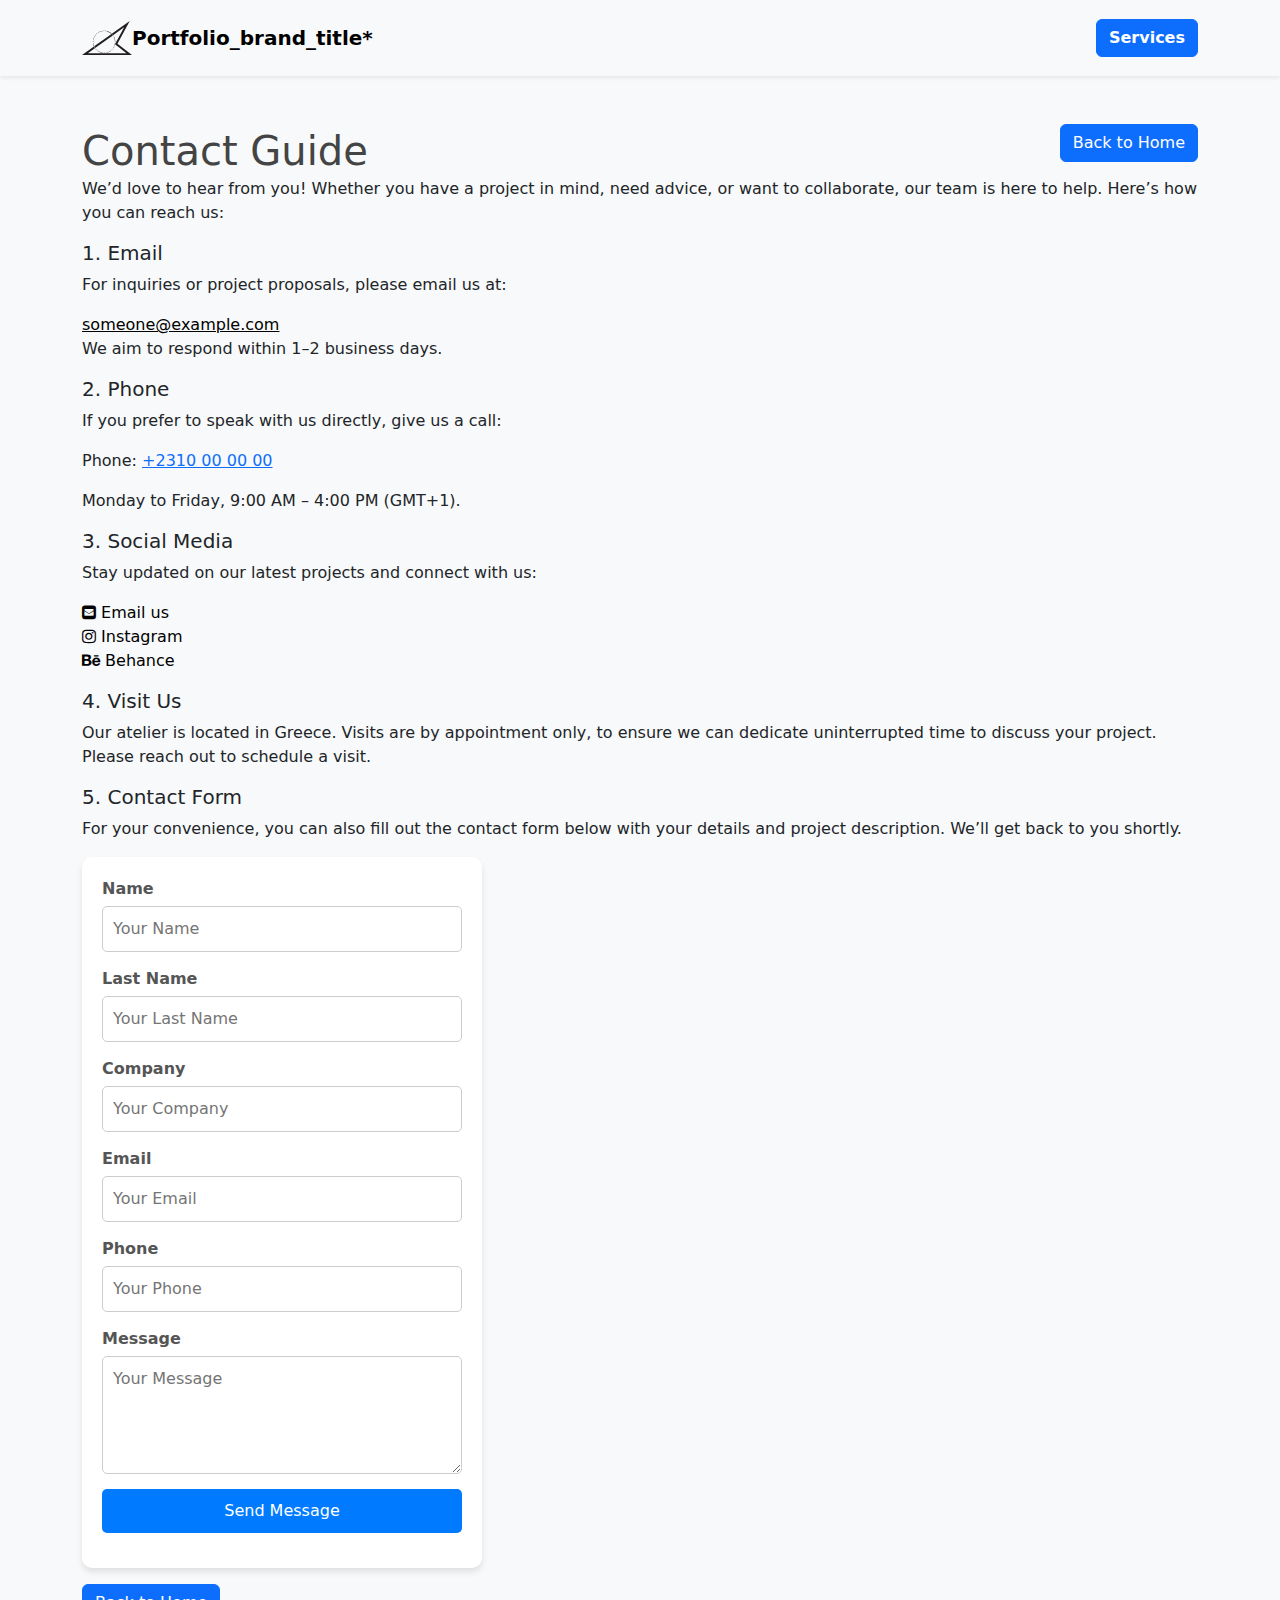
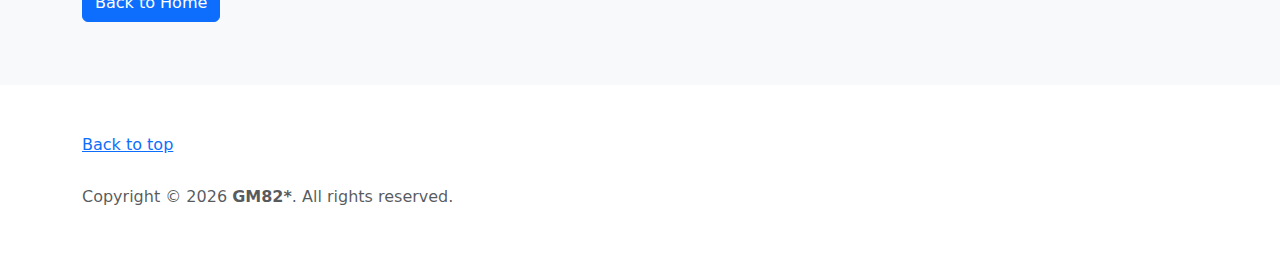
==== contact.html @ 7f2cc98c "fxd1" ====
<!doctype html>
<html lang="en">

<head>
  <meta charset="utf-8">
  <meta name="viewport" content="width=device-width, initial-scale=1">
  <meta name="description" content="We’d love to hear from you! Whether you have a project in mind, need advice, or want to collaborate, our team is here to help. Contact us, from Monday to Friday, 9:00 AM – 4:00 PM (GMT+1).">
  <meta name="author" content="George Makridis">
  <script>
    document.addEventListener("DOMContentLoaded", () => {
        const storedTitle = localStorage.getItem("documentTitle");
        if (storedTitle) {
            document.title = storedTitle;
        } else {
            document.title = "Default Title"; // Fallback title
        }
    });
  </script>
  <title>Portfolio</title>

  <link rel="canonical" href="https://v5.getbootstrap.com/docs/5.0/examples/album/">

<!-- Bootstrap core CSS -->
<link rel="stylesheet" href="https://stackpath.bootstrapcdn.com/bootstrap/5.0.0-alpha1/css/bootstrap.min.css" integrity="sha384-r4NyP46KrjDleawBgD5tp8Y7UzmLA05oM1iAEQ17CSuDqnUK2+k9luXQOfXJCJ4I" crossorigin="anonymous">
<script src="https://stackpath.bootstrapcdn.com/bootstrap/5.0.0-alpha1/js/bootstrap.min.js" integrity="sha384-oesi62hOLfzrys4LxRF63OJCXdXDipiYWBnvTl9Y9/TRlw5xlKIEHpNyvvDShgf/" crossorigin="anonymous"></script>
<script src="https://cdn.jsdelivr.net/npm/popper.js@1.16.0/dist/umd/popper.min.js" integrity="sha384-Q6E9RHvbIyZFJoft+2mJbHaEWldlvI9IOYy5n3zV9zzTtmI3UksdQRVvoxMfooAo" crossorigin="anonymous"></script>

<!-- Bootstrap 5 CSS -->
<link href="https://cdn.jsdelivr.net/npm/bootstrap@5.3.0-alpha3/dist/css/bootstrap.min.css" rel="stylesheet">

<link rel="stylesheet" href="form.css">

<!-- Bootstrap 5 JavaScript Bundle -->
<script src="https://cdn.jsdelivr.net/npm/bootstrap@5.3.0-alpha3/dist/js/bootstrap.bundle.min.js"></script>


  <style>

    .bd-placeholder-img {
      font-size: 1.125rem;
      text-anchor: middle;
      -webkit-user-select: none;
      -moz-user-select: none;
      -ms-user-select: none;
      user-select: none;
    }

    @media (min-width: 768px) {
      .bd-placeholder-img-lg {
        font-size: 3.5rem;
      }
    }

    .one{
        background: #444444;
        min-height: 400px;
    }

    .img-bg-01 {
        background-image: url('img/201.png'); /* Replace with your image URL */
        background-size: center; /* Ensures the image covers the entire section */
        background-position: center; /* Centers the image */
        background-repeat: no-repeat; /* Prevents tiling */
        color: rgb(255, 255, 255); /* Adjusts text color for better contrast */
    }

    .lead.text-muted{
        color: rgb(255, 255, 255) !important; /* Adjusts text color for better contrast */
        margin-left: 20px;
        margin-right: 20px;
    }

    .two.lead.text-muted{
        color: #444444 !important; /* Adjusts text color for better contrast */
    }

    .card{
        border-radius: 10px !important;
    }

    .card-img-top{
        border-radius: 10px 10px 1px 1px !important;
    }

    .two{
        margin-top: -50px;
    }

    #contact{
      margin-top: -20px;
      margin-bottom: -80px;
    }

    .nav-container.text-muted{
      color: #444444 !important;
    }

    .list-unstyled a{
      text-decoration: none !important;
    }

  </style>


</head>

<body>
<!-- navbar -->
  <header>
    <link rel="stylesheet" href="https://cdnjs.cloudflare.com/ajax/libs/font-awesome/4.7.0/css/font-awesome.min.css">
    <div class="collapse bg-light" id="navbarHeader">
      <div id="services" class="container">
        <div class="row">
          <div class="col-sm-8 col-md-7 py-4">
            <h1 class="text-black">Services</h1>
            <p class="nav-container text-muted">We offer a comprehensive suite of design and engineering services, combining creativity, technical expertise, and meticulous attention to detail. Whether developing new products or refining existing concepts, we ensure every project is crafted with precision and purpose.</p>
              
              <h5>1. Industrial Design</h5>
              <p class="nav-container text-muted">Transforming ideas into functional and visually compelling solutions. From product aesthetics to user experience, we craft designs that blend form and function seamlessly.</p>

              <h5>2. Product Development & Engineering</h5>
              <p class="nav-container text-muted">We manage the entire product lifecycle with a systematic approach:</p>
              <ul>
              <li><b>Research & Ideation:</b> Turning concepts into feasible designs through in-depth research and innovative thinking.</li>
              <li><b>CAD Design & 3D Modeling:</b> Creating detailed, precise digital models for analysis and prototyping.</li>
              <li><b>Prototyping:</b> Utilizing advanced 3D printing and fabrication technologies to bring designs to life.</li>
              <li><b>Validation & Testing:</b> Ensuring functionality, durability, and performance through rigorous testing.</li>
              </ul>

              <h5>3. Custom Solutions</h5>
              <p class="nav-container text-muted">Tailored design and engineering services for specialized needs. Whether you’re an entrepreneur, startup, or established company, we provide innovative solutions that align with your goals and vision.</p>

              <h5>4. Advanced Manufacturing Capabilities</h5>
              <p class="nav-container text-muted">Leveraging our network of trusted partners equipped with state-of-the-art CNC machining and laser cutting technologies, we deliver high-quality components and prototypes with unmatched precision. While we focus on design and engineering, our collaboration with specialized manufacturers ensures optimal performance and aesthetic excellence in every project.</p>
          </div>
          <div class="col-sm-4 offset-md-1 py-4">
            <h4 class="text-black">Contact</h4>
            <ul class="list-unstyled">
              <li><a href="mailto:someone@example.com" class="text-black"><i class="fa fa-envelope-square" aria-hidden="true"></i> Email us</a></li>
              <li><a href="#" class="text-black"><i class="fa fa-instagram" aria-hidden="true"></i> Instagram</a></li>
              <li><a href="#" class="text-black"><i class="fa fa-behance" aria-hidden="true"></i> Behance</a></li>
            </ul>
          </div>
        </div>
      </div>
    </div>
    <div class="navbar navbar-light bg-light shadow-sm">
      <div class="container">
        <a href="#" class="navbar-brand d-flex align-items-center">
          <img src="img/logo-02.svg" alt="Icon" width="50" height="50">
          <strong>Portfolio_brand_title*</strong>
        </a>
        <!--<button class="navbar-toggler" type="button" data-toggle="collapse" data-target="#navbarHeader"
          aria-controls="navbarHeader" aria-expanded="false" aria-label="Toggle navigation">
          <span class="navbar-toggler-icon"></span>
        </button>-->
        <button class="btn btn-primary my-2" type="button" data-bs-toggle="collapse" data-bs-target="#navbarHeader"
          aria-controls="navbarHeader" aria-expanded="false" aria-label="Toggle navigation">
          <b>Services</b>
        </button>

      </div>
    </div>
  </header>
<!-- END of navbar -->
  <main>

        <div class="album py-5 bg-light">
            <div class="container">
                <div class="d-flex align-items-center justify-content-between">
                    <h1 class="font-weight-bold mb-0">Contact Guide</h1>
                    <button type="button" class="btn btn-primary ms-3" onclick="location.href='index.html'">Back to Home</button>
                </div>
                
                <p>We’d love to hear from you! Whether you have a project in mind, need advice, or want to collaborate, our team is here to help. Here’s how you can reach us:</p>
        
                <h5>1. Email</h5>
                <p>For inquiries or project proposals, please email us at:</p>
                <a href="mailto:someone@example.com" class="text-black">someone@example.com</a>
                <p>We aim to respond within 1–2 business days.</p>
        
                <h5>2. Phone</h5>
                <p>If you prefer to speak with us directly, give us a call:</p>
                <p>Phone: <a href="tel:+2310000000">+2310 00 00 00</a></p>
                <p>Monday to Friday, 9:00 AM – 4:00 PM (GMT+1).</p>
        
                <h5>3. Social Media</h5>
                <p>Stay updated on our latest projects and connect with us:</p>
                
                <ul class="list-unstyled">
                  <li><a href="mailto:someone@example.com" class="text-black"><i class="fa fa-envelope-square" aria-hidden="true"></i> Email us</a></li>
                  <li><a href="#" class="text-black"><i class="fa fa-instagram" aria-hidden="true"></i> Instagram</a></li>
                  <li><a href="#" class="text-black"><i class="fa fa-behance" aria-hidden="true"></i> Behance</a></li>
                </ul>
        
                <h5>4. Visit Us</h5>
                <p>Our atelier is located in Greece. Visits are by appointment only, to ensure we can dedicate uninterrupted time to discuss your project. Please reach out to schedule a visit.</p>
        
                <h5>5. Contact Form</h5>
                <p>For your convenience, you can also fill out the contact form below with your details and project description. We’ll get back to you shortly.</p>

    <!-- Start of the contact form and script -->
    <div id="form" class="contact-container">
      <form id="contactForm">
          <label for="name">Name</label>
          <input type="text" id="name" name="name" placeholder="Your Name" required>

          <label for="lastname">Last Name</label>
          <input type="text" id="lastname" name="lastname" placeholder="Your Last Name" required>

          <label for="company">Company</label>
          <input type="text" id="company" name="company" placeholder="Your Company">

          <label for="email">Email</label>
          <input type="email" id="email" name="email" placeholder="Your Email" required>

          <label for="phone">Phone</label>
          <input type="phone" id="phone" name="phone" placeholder="Your Phone">

          <label for="message">Message</label>
          <textarea id="message" name="message" rows="4" placeholder="Your Message" required></textarea>

          <button type="submit">Send Message</button>
          <div id="status" class="message"></div>
      </form>
  </div>

  <script>
      document.getElementById('contactForm').addEventListener('submit', async function (e) {
          e.preventDefault(); // Prevent form from reloading the page
          const form = e.target;

          const formData = {
              name: form.name.value,
              lastname: form.lastname.value,
              company: form.company.value,
              email: form.email.value,
              phone: form.phone.value,
              message: form.message.value,
          };

          const statusDiv = document.getElementById('status');
          statusDiv.textContent = "Sending...";

          try {
              const response = await fetch('https://script.google.com/macros/s/AKfycbw4D58ShEZtuGtbdKScT6DvOBGS0wFFPBMM63CuSjLbOCz_MOxzxVn6IIZjEhfFVOXS/exec', {
                  method: 'POST',
                  body: JSON.stringify(formData),
              });

              if (response.ok) {
                  statusDiv.textContent = "Your message has been sent successfully!";
                  statusDiv.style.color = "green";
                  form.reset(); // Clear the form
              } else {
                  statusDiv.textContent = "Failed to send your message. Please try again.";
                  statusDiv.style.color = "red";
              }
          } catch (error) {
              console.error('Error:', error);
              statusDiv.textContent = "An error occurred. Please try again.";
              statusDiv.style.color = "red";
          }
      });
  </script>
  <!-- END of the contact form and script -->

                <p></p>

                <button type="button" class="btn btn-primary" onclick="location.href='index.html'">Back to Home</button>
            </div>
        </div>
        

    </div> 
  </main>

  <footer class="text-muted py-5">
    <div class="container">
      <p class="float-right mb-1">
        <a href="#">Back to top</a>
      </p>
      <p class="mb-1"><br>Copyright &copy; <span id="current-year-footer"></span> <b>GM82*</b>. All rights reserved.</p>
    </div>
  </footer>


  <script>
    // JavaScript to dynamically set the current year
    document.getElementById('current-year-footer').textContent = new Date().getFullYear();
  </script>

</body>

</html>
---- form.css ----
/*body {
    font-family: Arial, sans-serif;
    margin: 0;
    padding: 0;
    background-color: #f4f4f9;
    color: #333;
    display: flex;
    justify-content: center;
    align-items: center;
    min-height: 100vh;
}*/

.contact-container {
    background-color: #fff;
    padding: 20px;
    border-radius: 10px;
    box-shadow: 0 4px 6px rgba(0, 0, 0, 0.1);
    max-width: 400px;
    width: 100%;
}

h1 {
    text-align: center;
    color: #444;
}

form {
    display: flex;
    flex-direction: column;
}

label {
    margin-bottom: 5px;
    font-weight: bold;
    color: #555;
}

input, textarea, button {
    font-size: 16px;
    padding: 10px;
    margin-bottom: 15px;
    border: 1px solid #ccc;
    border-radius: 5px;
    outline: none;
    transition: border-color 0.3s ease;
}

input:focus, textarea:focus {
    border-color: #007BFF;
}

button {
    background-color: #007BFF;
    color: #fff;
    border: none;
    cursor: pointer;
    transition: background-color 0.3s ease;
}

button:hover {
    background-color: #0056b3;
}

.message {
    text-align: center;
    font-size: 14px;
}
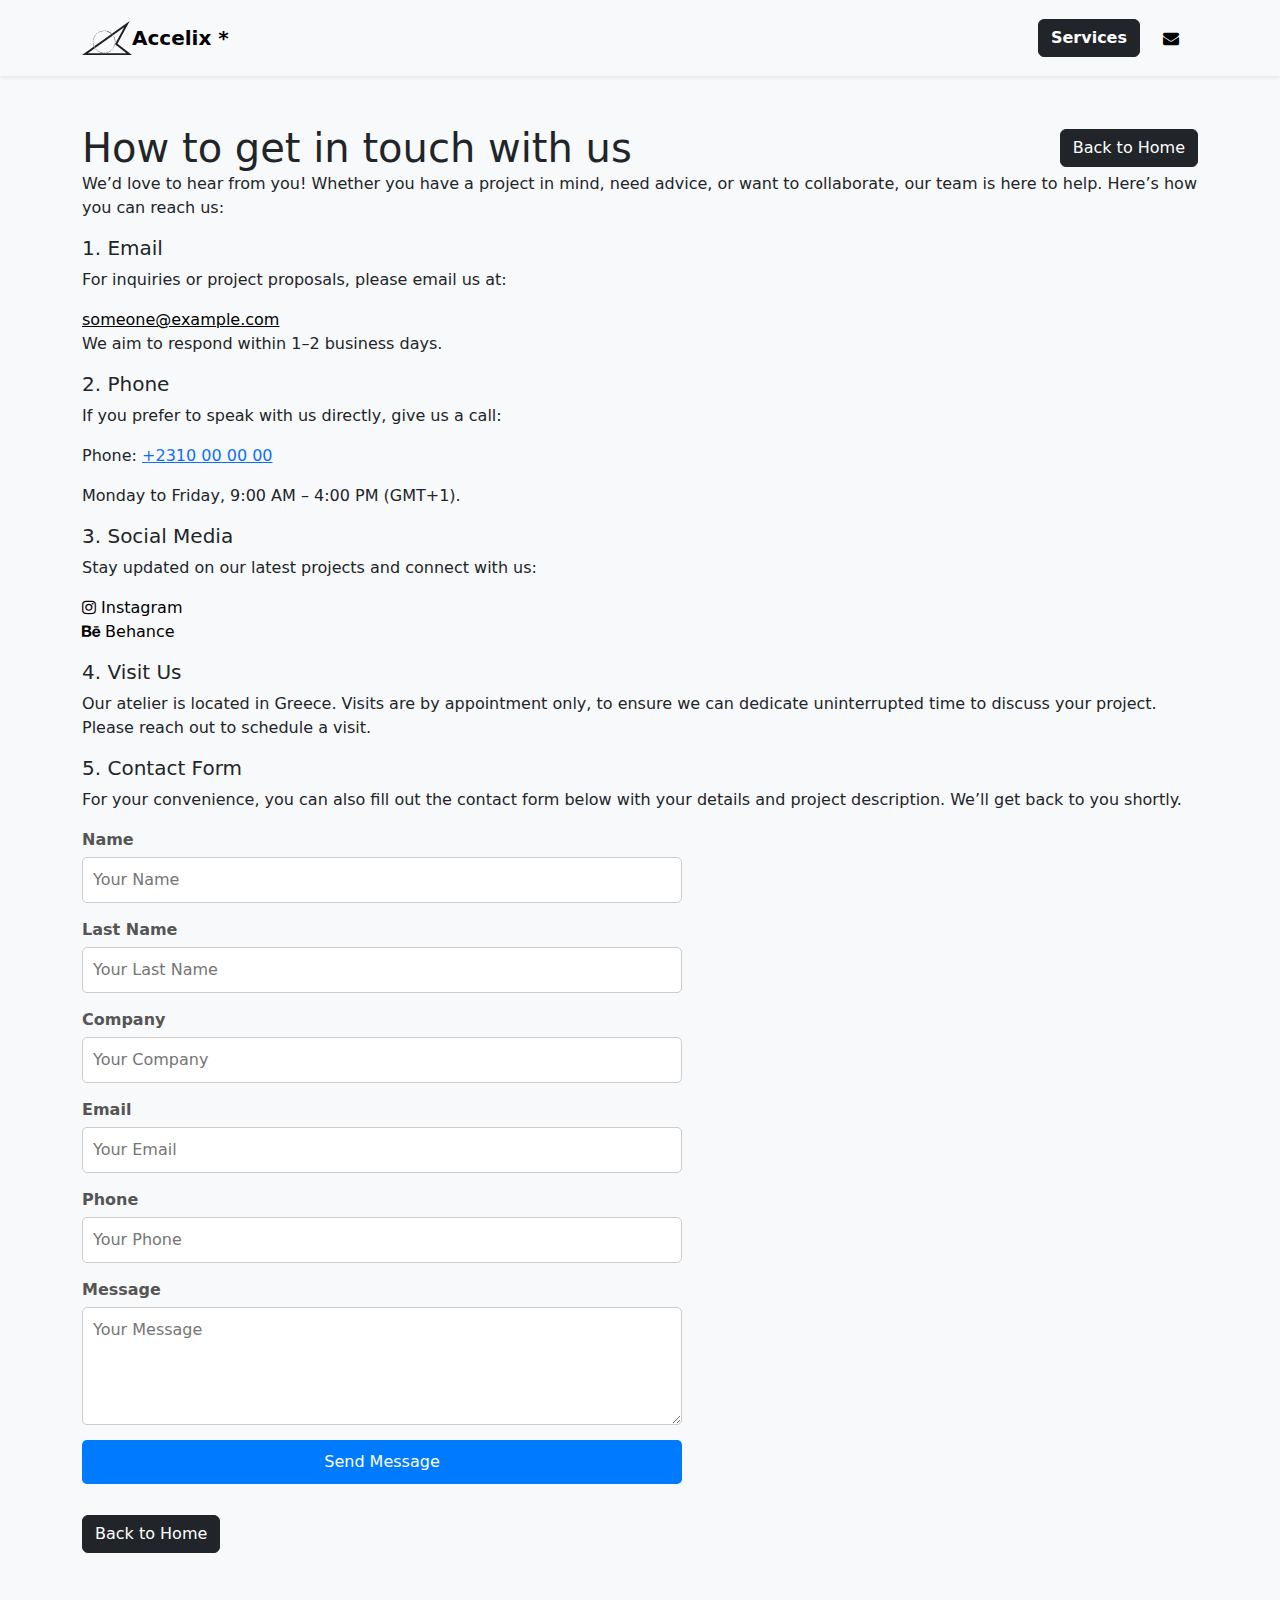
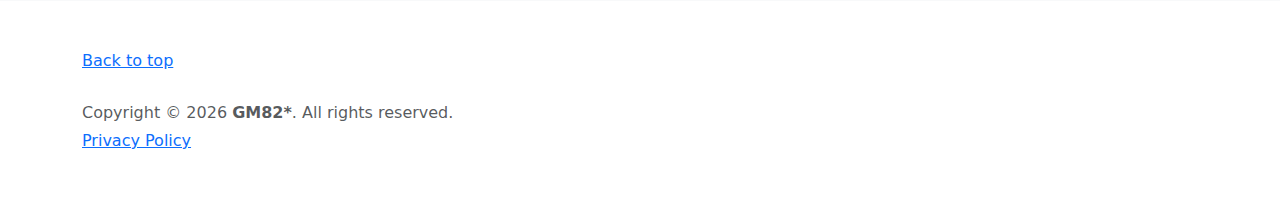
==== commit df37f18c: "fak" ====
--- a/contact.html
+++ b/contact.html
@@ -4,19 +4,18 @@
 <head>
   <meta charset="utf-8">
   <meta name="viewport" content="width=device-width, initial-scale=1">
-  <meta name="description" content="We’d love to hear from you! Whether you have a project in mind, need advice, or want to collaborate, our team is here to help. Contact us, from Monday to Friday, 9:00 AM – 4:00 PM (GMT+1).">
+  <meta name="description" content="We offer a comprehensive suite of design and engineering services, combining creativity, technical expertise, and meticulous attention to detail. Whether developing new products or refining existing concepts, we ensure every project is crafted with precision and purpose.">
   <meta name="author" content="George Makridis">
+  <!--<meta name="generator" content="Hugo 0.72.0">-->
   <script>
     document.addEventListener("DOMContentLoaded", () => {
-        const storedTitle = localStorage.getItem("documentTitle");
-        if (storedTitle) {
-            document.title = storedTitle;
-        } else {
-            document.title = "Default Title"; // Fallback title
-        }
+        const currentYear = new Date().getFullYear();
+        const title = `Accelix ${currentYear}`;
+        document.title = title;
+        localStorage.setItem("documentTitle", title); // Store title in localStorage
     });
   </script>
-  <title>Portfolio</title>
+  <title>Accelix - industrial Design & Mechanical Engineering Services - CNC - 3D Printing</title>
 
   <link rel="canonical" href="https://v5.getbootstrap.com/docs/5.0/examples/album/">
 
@@ -33,6 +32,15 @@
 <!-- Bootstrap 5 JavaScript Bundle -->
 <script src="https://cdn.jsdelivr.net/npm/bootstrap@5.3.0-alpha3/dist/js/bootstrap.bundle.min.js"></script>
 
+<!-- Global site tag (gtag.js) - Google Analytics -->
+<script async src="https://www.googletagmanager.com/gtag/js?id=G-DNJN1PF3CS"></script>
+<script>
+window.dataLayer = window.dataLayer || [];
+function gtag(){dataLayer.push(arguments);}
+gtag('js', new Date());
+
+gtag('config', 'G-XXXXXXX');
+</script>
 
   <style>
 
@@ -106,70 +114,81 @@
 
 <body>
 <!-- navbar -->
-  <header>
-    <link rel="stylesheet" href="https://cdnjs.cloudflare.com/ajax/libs/font-awesome/4.7.0/css/font-awesome.min.css">
-    <div class="collapse bg-light" id="navbarHeader">
-      <div id="services" class="container">
-        <div class="row">
-          <div class="col-sm-8 col-md-7 py-4">
-            <h1 class="text-black">Services</h1>
-            <p class="nav-container text-muted">We offer a comprehensive suite of design and engineering services, combining creativity, technical expertise, and meticulous attention to detail. Whether developing new products or refining existing concepts, we ensure every project is crafted with precision and purpose.</p>
-              
-              <h5>1. Industrial Design</h5>
-              <p class="nav-container text-muted">Transforming ideas into functional and visually compelling solutions. From product aesthetics to user experience, we craft designs that blend form and function seamlessly.</p>
-
-              <h5>2. Product Development & Engineering</h5>
-              <p class="nav-container text-muted">We manage the entire product lifecycle with a systematic approach:</p>
-              <ul>
-              <li><b>Research & Ideation:</b> Turning concepts into feasible designs through in-depth research and innovative thinking.</li>
-              <li><b>CAD Design & 3D Modeling:</b> Creating detailed, precise digital models for analysis and prototyping.</li>
-              <li><b>Prototyping:</b> Utilizing advanced 3D printing and fabrication technologies to bring designs to life.</li>
-              <li><b>Validation & Testing:</b> Ensuring functionality, durability, and performance through rigorous testing.</li>
-              </ul>
-
-              <h5>3. Custom Solutions</h5>
-              <p class="nav-container text-muted">Tailored design and engineering services for specialized needs. Whether you’re an entrepreneur, startup, or established company, we provide innovative solutions that align with your goals and vision.</p>
-
-              <h5>4. Advanced Manufacturing Capabilities</h5>
-              <p class="nav-container text-muted">Leveraging our network of trusted partners equipped with state-of-the-art CNC machining and laser cutting technologies, we deliver high-quality components and prototypes with unmatched precision. While we focus on design and engineering, our collaboration with specialized manufacturers ensures optimal performance and aesthetic excellence in every project.</p>
-          </div>
-          <div class="col-sm-4 offset-md-1 py-4">
-            <h4 class="text-black">Contact</h4>
-            <ul class="list-unstyled">
-              <li><a href="mailto:someone@example.com" class="text-black"><i class="fa fa-envelope-square" aria-hidden="true"></i> Email us</a></li>
-              <li><a href="#" class="text-black"><i class="fa fa-instagram" aria-hidden="true"></i> Instagram</a></li>
-              <li><a href="#" class="text-black"><i class="fa fa-behance" aria-hidden="true"></i> Behance</a></li>
+<header>
+  <link rel="stylesheet" href="https://cdnjs.cloudflare.com/ajax/libs/font-awesome/4.7.0/css/font-awesome.min.css">
+  <div class="collapse bg-light" id="navbarHeader">
+    <div id="services" class="container">
+      <div class="row">
+        <div class="col-sm-8 col-md-7 py-4">
+          <!-- SERVICES -->
+          <h1 class="text-black">Services</h1>
+          <p class="nav-container text-muted">We offer a comprehensive suite of design and engineering services, combining creativity, technical expertise, and meticulous attention to detail. Whether developing new products or refining existing concepts, we ensure every project is crafted with precision and purpose.</p>
+            
+            <h5>1. Industrial Design</h5>
+            <p class="nav-container text-muted">Transforming ideas into functional and visually compelling solutions. From product aesthetics to user experience, we craft designs that blend form and function seamlessly.</p>
+
+            <h5>2. Product Development & Engineering</h5>
+            <p class="nav-container text-muted">We manage the entire product lifecycle with a systematic approach:</p>
+            <ul>
+            <li><b>Research & Ideation:</b> Turning concepts into feasible designs through in-depth research and innovative thinking.</li>
+            <li><b>CAD Design & 3D Modeling:</b> Creating detailed, precise digital models for analysis and prototyping.</li>
+            <li><b>Prototyping:</b> Utilizing advanced 3D printing and fabrication technologies to bring designs to life, faster.</li>
+            <li><b>Validation & Testing:</b> Ensuring functionality, durability, and performance through rigorous testing.</li>
             </ul>
-          </div>
+
+            <h5>3. Reverse Engineering</h5>
+            <p class="nav-container text-muted">Using advanced 3D scanning and digital modeling tools, we analyze and recreate existing components or products with precision. Whether for restoration, improvement, or reproduction, our reverse engineering services unlock possibilities for innovation and refinement.</p>
+
+            <h5>4. Custom Solutions</h5>
+            <p class="nav-container text-muted">Tailored design and engineering services for specialized needs. Whether you’re an entrepreneur, startup, or established company, we provide innovative solutions that align with your goals and vision.</p>
+
+            <h5>5. Advanced Manufacturing Capabilities</h5>
+            <p class="nav-container text-muted">Leveraging our network of trusted partners equipped with state-of-the-art CNC machining and laser cutting and bending technologies, we deliver high-quality components and prototypes with unmatched precision. While we focus on design and engineering, our collaboration with specialized manufacturers ensures optimal performance and aesthetic excellence in every project.</p>
+        </div>
+        <div class="col-sm-4 offset-md-1 py-4">
+          <h4 class="text-black">Contact</h4>
+          <ul class="list-unstyled">
+            <li><a href="mailto:someone@example.com" class="text-black"><i class="fa fa-envelope-square" aria-hidden="true"></i> Email us</a></li>
+            <li><a href="#" class="text-black"><i class="fa fa-instagram" aria-hidden="true"></i> Instagram</a></li>
+            <li><a href="#" class="text-black"><i class="fa fa-behance" aria-hidden="true"></i> Behance</a></li>
+            <br>
+            <li><a href="#contactForm" class="btn btn-dark my-2" onclick="openContactForm()">Get in Touch</a></li>
+            <li><a href="#who" class="btn btn-primary my-2">Who we are</a></li>
+          </ul>
         </div>
       </div>
     </div>
-    <div class="navbar navbar-light bg-light shadow-sm">
-      <div class="container">
-        <a href="#" class="navbar-brand d-flex align-items-center">
-          <img src="img/logo-02.svg" alt="Icon" width="50" height="50">
-          <strong>Portfolio_brand_title*</strong>
-        </a>
-        <!--<button class="navbar-toggler" type="button" data-toggle="collapse" data-target="#navbarHeader"
-          aria-controls="navbarHeader" aria-expanded="false" aria-label="Toggle navigation">
-          <span class="navbar-toggler-icon"></span>
-        </button>-->
-        <button class="btn btn-primary my-2" type="button" data-bs-toggle="collapse" data-bs-target="#navbarHeader"
+  </div>
+  <div class="navbar navbar-light bg-light shadow-sm">
+    <div class="container">
+      <a href="index.html" class="navbar-brand d-flex align-items-center">
+        <img src="img/logo-02.svg" alt="Icon" width="50" height="50">
+        <strong>Accelix *</strong>
+      </a>
+
+      <div class="navbar-buttons d-flex" style="gap: 1%;">
+      <!-- navbar buttons -->
+        <button class="btn btn-dark my-2" type="button" data-bs-toggle="collapse" data-bs-target="#navbarHeader"
           aria-controls="navbarHeader" aria-expanded="false" aria-label="Toggle navigation">
           <b>Services</b>
         </button>
-
+      <!-- New Buttons -->
+        <button class="btn btn-light my-2 mx-2 fa fa-envelope" type="button" href="#contactForm" onclick="openContactForm()">
+          <b></b>
+        </button>
       </div>
+
     </div>
-  </header>
+  </div>
+</header>
 <!-- END of navbar -->
   <main>
 
         <div class="album py-5 bg-light">
             <div class="container">
                 <div class="d-flex align-items-center justify-content-between">
-                    <h1 class="font-weight-bold mb-0">Contact Guide</h1>
-                    <button type="button" class="btn btn-primary ms-3" onclick="location.href='index.html'">Back to Home</button>
+                    <h1 class="font-weight-bold mb-0">How to get in touch with us</h1>
+                    <button type="button" class="btn btn-dark ms-3" onclick="location.href='index.html'">Back to Home</button>
                 </div>
                 
                 <p>We’d love to hear from you! Whether you have a project in mind, need advice, or want to collaborate, our team is here to help. Here’s how you can reach us:</p>
@@ -188,7 +207,6 @@
                 <p>Stay updated on our latest projects and connect with us:</p>
                 
                 <ul class="list-unstyled">
-                  <li><a href="mailto:someone@example.com" class="text-black"><i class="fa fa-envelope-square" aria-hidden="true"></i> Email us</a></li>
                   <li><a href="#" class="text-black"><i class="fa fa-instagram" aria-hidden="true"></i> Instagram</a></li>
                   <li><a href="#" class="text-black"><i class="fa fa-behance" aria-hidden="true"></i> Behance</a></li>
                 </ul>
@@ -267,7 +285,7 @@
 
                 <p></p>
 
-                <button type="button" class="btn btn-primary" onclick="location.href='index.html'">Back to Home</button>
+                <button type="button" class="btn btn-dark" onclick="location.href='index.html'">Back to Home</button>
             </div>
         </div>
         
@@ -275,14 +293,16 @@
     </div> 
   </main>
 
-  <footer class="text-muted py-5">
-    <div class="container">
-      <p class="float-right mb-1">
-        <a href="#">Back to top</a>
-      </p>
-      <p class="mb-1"><br>Copyright &copy; <span id="current-year-footer"></span> <b>GM82*</b>. All rights reserved.</p>
-    </div>
-  </footer>
+<!-- FOOTER -->
+<footer class="text-muted py-5">
+  <div class="container">
+    <p class="float-right mb-1">
+      <a href="#">Back to top</a>
+    </p>
+    <p class="mb-1"><br>Copyright &copy; <span id="current-year-footer"></span> <b>GM82*</b>. All rights reserved.</p>
+    <a href="./privacy-policy.html" target="_blank" rel="noopener noreferrer">Privacy Policy</a>
+  </div>
+</footer>
 
 
   <script>
--- a/form.css
+++ b/form.css
@@ -1,67 +1,40 @@
-/*body {
-    font-family: Arial, sans-serif;
-    margin: 0;
-    padding: 0;
-    background-color: #f4f4f9;
-    color: #333;
-    display: flex;
-    justify-content: center;
-    align-items: center;
-    min-height: 100vh;
-}*/
-
-.contact-container {
-    background-color: #fff;
-    padding: 20px;
-    border-radius: 10px;
-    box-shadow: 0 4px 6px rgba(0, 0, 0, 0.1);
-    max-width: 400px;
-    width: 100%;
+form {
+  display: flex;
+  flex-direction: column;
+  width: 600px;
 }
-
-h1 {
-    text-align: center;
-    color: #444;
+form h1 {
+  text-align: Left;
+  color: #444;
 }
-
-form {
-    display: flex;
-    flex-direction: column;
+form label {
+  margin-bottom: 5px;
+  font-weight: bold;
+  color: #555;
 }
-
-label {
-    margin-bottom: 5px;
-    font-weight: bold;
-    color: #555;
+form input, form textarea, form button {
+  font-size: 16px;
+  padding: 10px;
+  margin-bottom: 15px;
+  border: 1px solid #ccc;
+  border-radius: 5px;
+  outline: none;
+  transition: border-color 0.3s ease;
 }
-
-input, textarea, button {
-    font-size: 16px;
-    padding: 10px;
-    margin-bottom: 15px;
-    border: 1px solid #ccc;
-    border-radius: 5px;
-    outline: none;
-    transition: border-color 0.3s ease;
+form input:focus, form textarea:focus {
+  border-color: #007BFF;
 }
-
-input:focus, textarea:focus {
-    border-color: #007BFF;
+form button {
+  background-color: #007BFF;
+  color: #fff;
+  border: none;
+  cursor: pointer;
+  transition: background-color 0.3s ease;
 }
-
-button {
-    background-color: #007BFF;
-    color: #fff;
-    border: none;
-    cursor: pointer;
-    transition: background-color 0.3s ease;
+form button:hover {
+  background-color: #0056b3;
 }
-
-button:hover {
-    background-color: #0056b3;
-}
-
-.message {
-    text-align: center;
-    font-size: 14px;
-}+form .message {
+  text-align: center;
+  font-size: 14px;
+}/*# sourceMappingURL=form.css.map */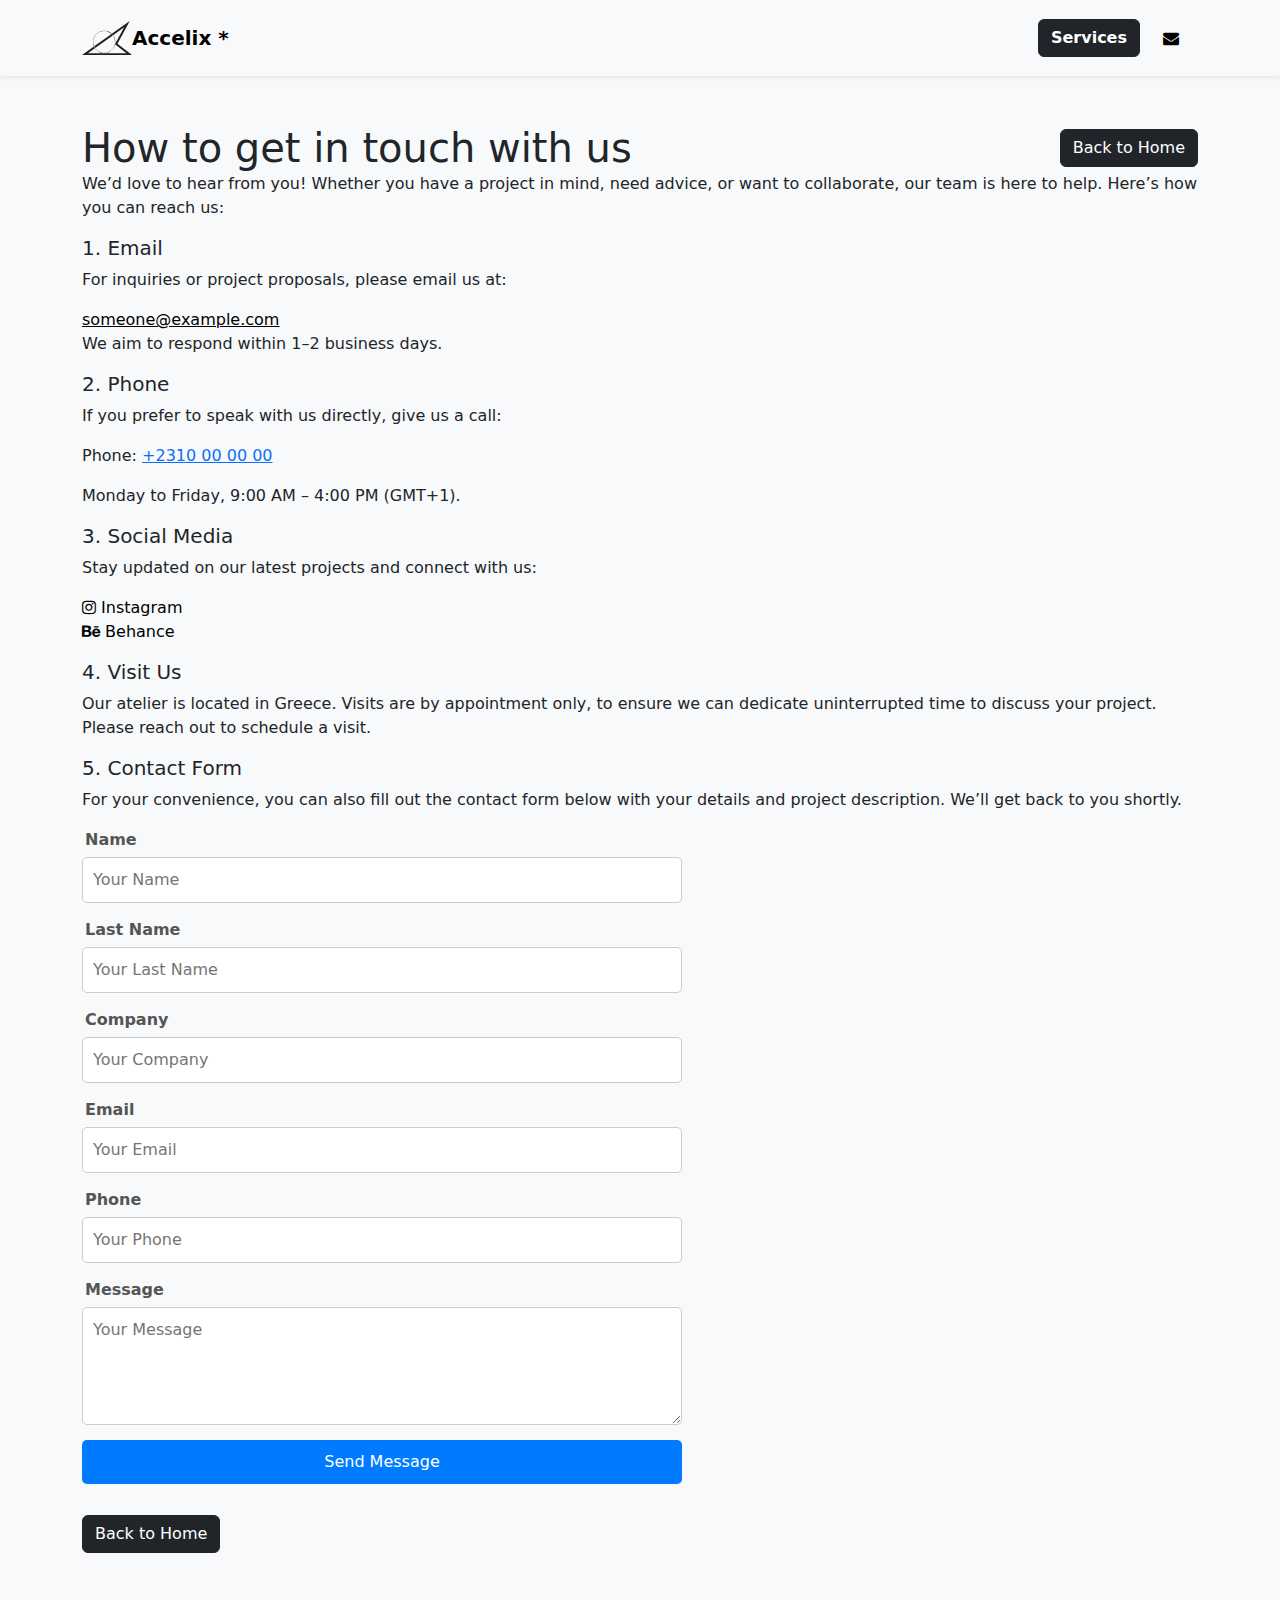
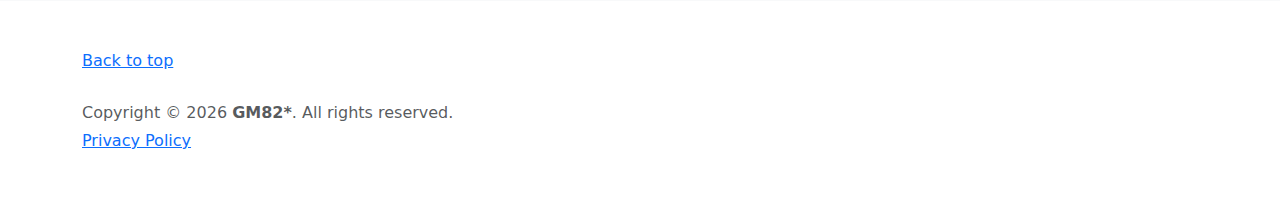
==== commit 39eec017: "done5" ====
--- a/contact.html
+++ b/contact.html
@@ -16,6 +16,7 @@
     });
   </script>
   <title>Accelix - industrial Design & Mechanical Engineering Services - CNC - 3D Printing</title>
+  <link rel="icon" type="image/x-icon" href="/img/logo_white-02.svg">
 
   <link rel="canonical" href="https://v5.getbootstrap.com/docs/5.0/examples/album/">
 
--- a/form.css
+++ b/form.css
@@ -1,16 +1,17 @@
 form {
   display: flex;
   flex-direction: column;
-  width: 600px;
+  max-width: 600px;
 }
 form h1 {
   text-align: Left;
-  color: #444;
+  text-align-color: #444;
 }
 form label {
   margin-bottom: 5px;
-  font-weight: bold;
+  font-weight: 600;
   color: #555;
+  margin-left: 3px;
 }
 form input, form textarea, form button {
   font-size: 16px;
@@ -37,4 +38,12 @@
 form .message {
   text-align: center;
   font-size: 14px;
+}
+
+@media only screen and (max-width: 600px) {
+  form {
+    display: flex;
+    flex-direction: column;
+    min-width: 400px;
+  }
 }/*# sourceMappingURL=form.css.map */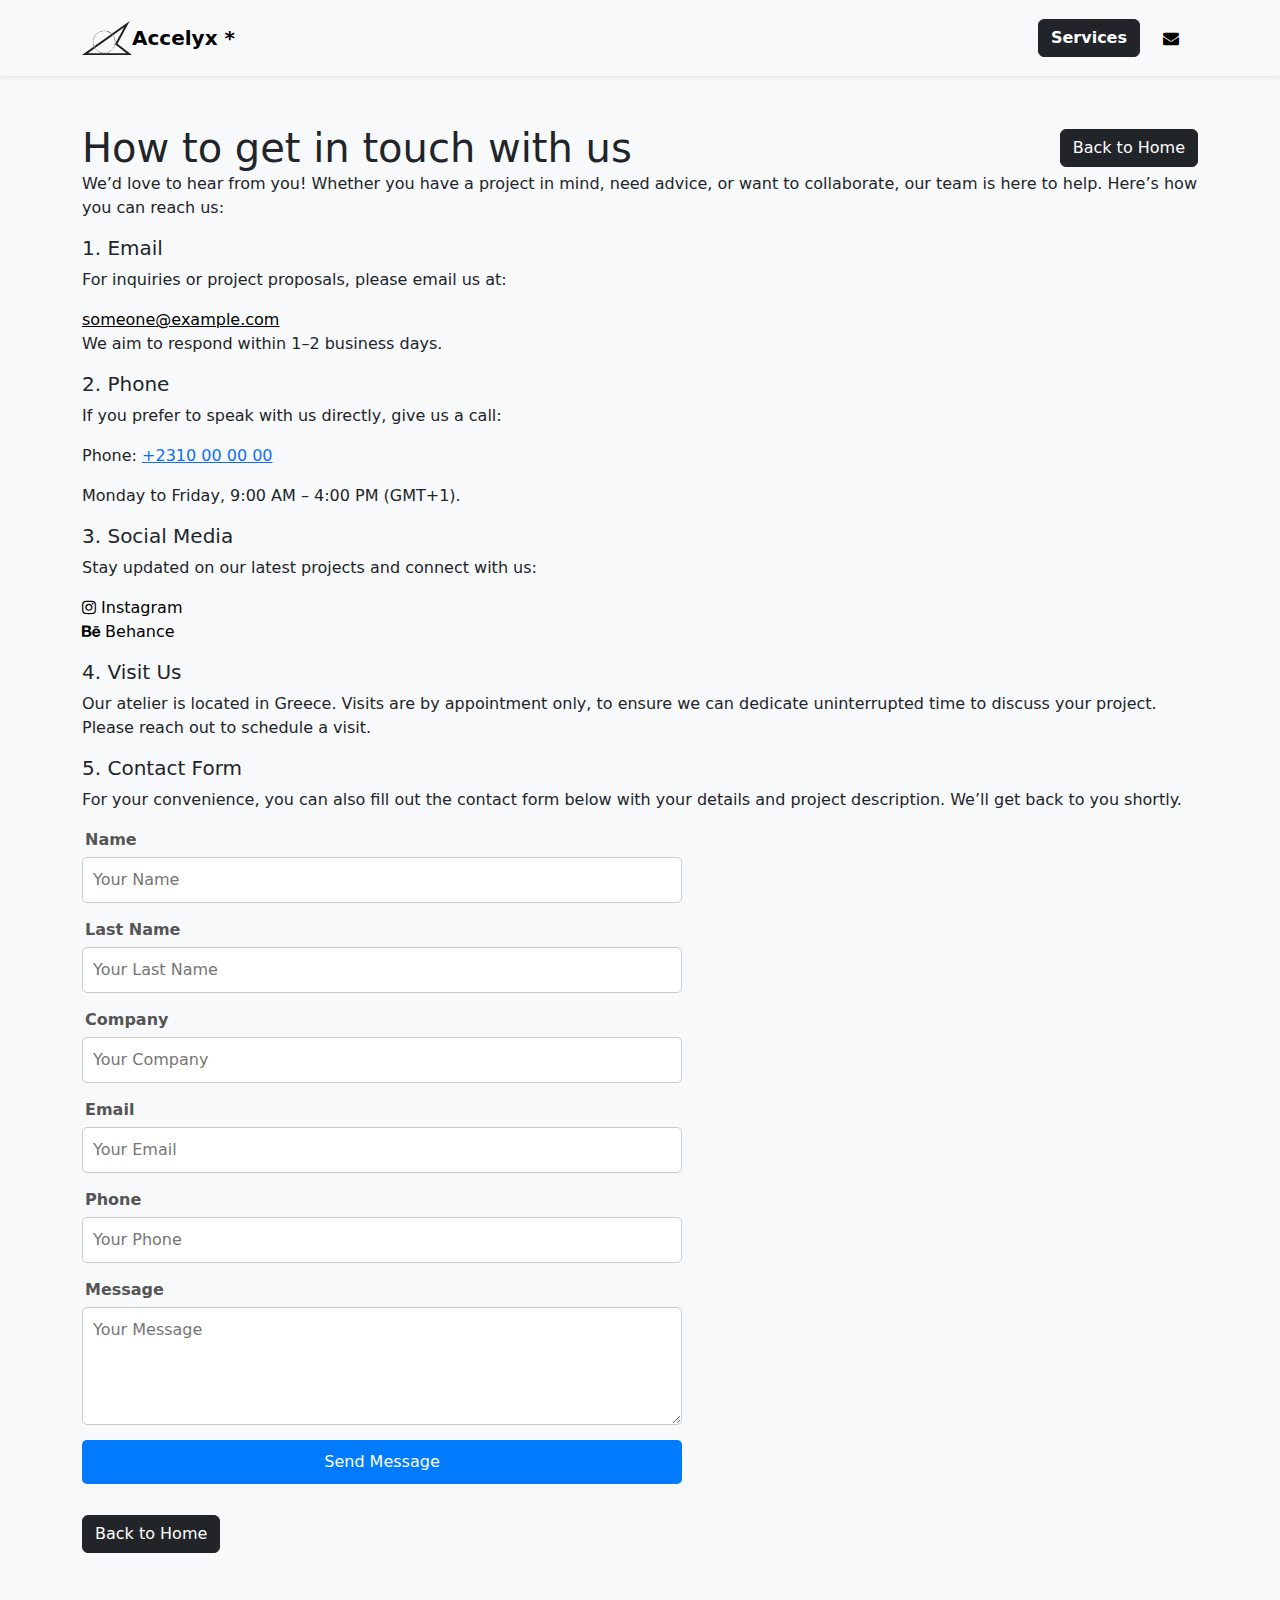
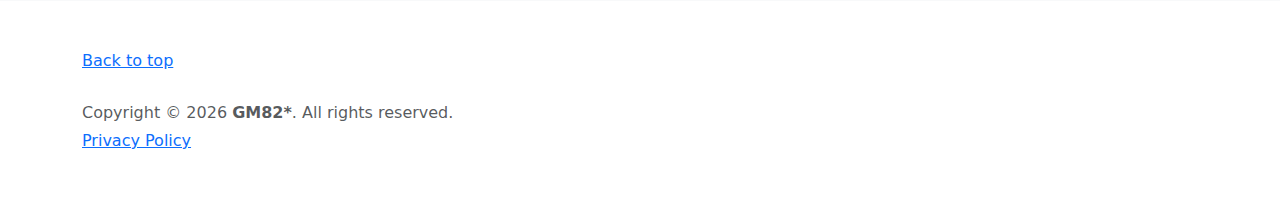
==== commit cf8c9721: "Accelyx" ====
--- a/contact.html
+++ b/contact.html
@@ -10,12 +10,12 @@
   <script>
     document.addEventListener("DOMContentLoaded", () => {
         const currentYear = new Date().getFullYear();
-        const title = `Accelix ${currentYear}`;
+        const title = `Accelyx ${currentYear}`;
         document.title = title;
         localStorage.setItem("documentTitle", title); // Store title in localStorage
     });
   </script>
-  <title>Accelix - industrial Design & Mechanical Engineering Services - CNC - 3D Printing</title>
+  <title>Accelyx - industrial Design & Mechanical Engineering Services - CNC - 3D Printing</title>
   <link rel="icon" type="image/x-icon" href="/img/logo_white-02.svg">
 
   <link rel="canonical" href="https://v5.getbootstrap.com/docs/5.0/examples/album/">
@@ -164,7 +164,7 @@
     <div class="container">
       <a href="index.html" class="navbar-brand d-flex align-items-center">
         <img src="img/logo-02.svg" alt="Icon" width="50" height="50">
-        <strong>Accelix *</strong>
+        <strong>Accelyx *</strong>
       </a>
 
       <div class="navbar-buttons d-flex" style="gap: 1%;">
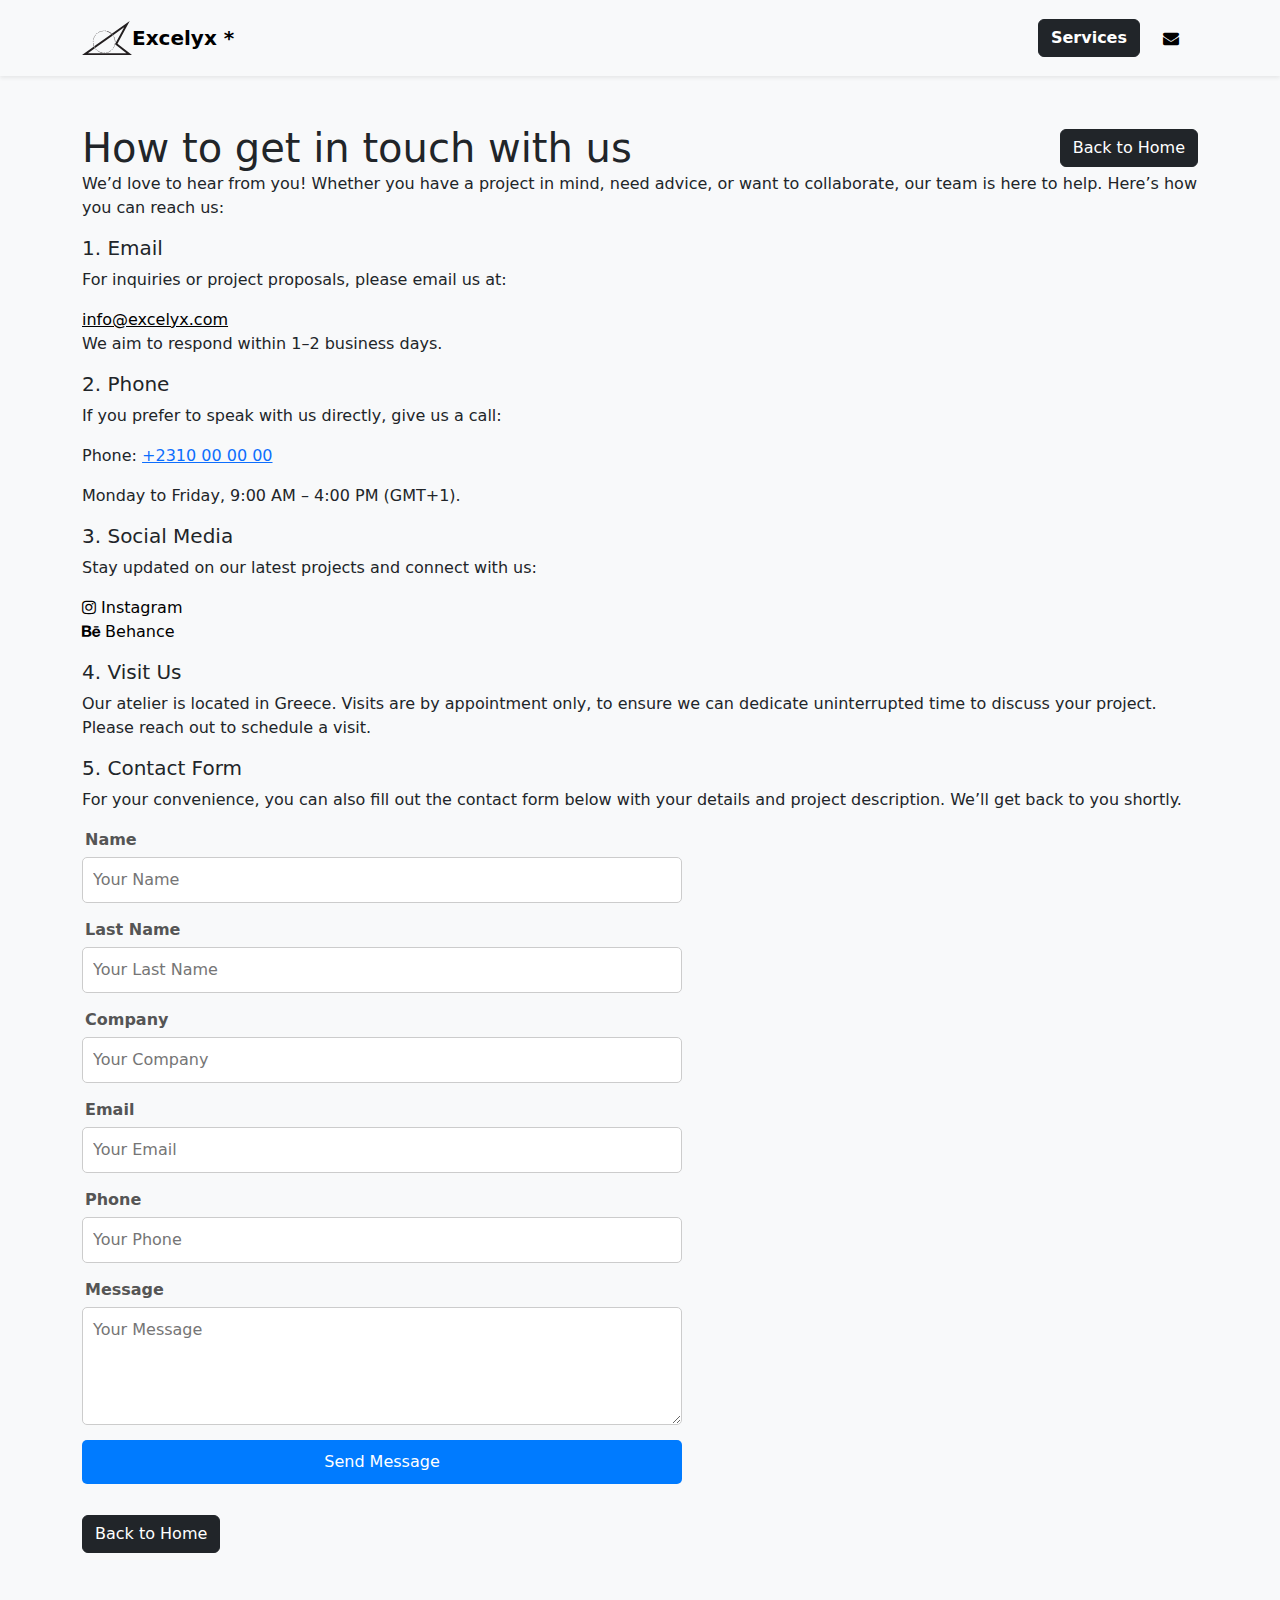
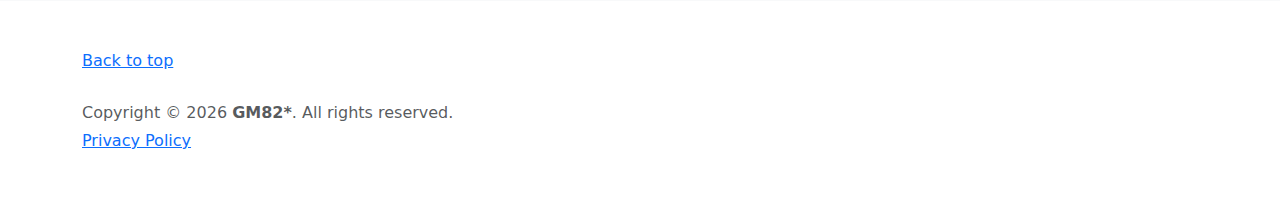
==== commit b5e23986: "up to host" ====
--- a/contact.html
+++ b/contact.html
@@ -10,12 +10,12 @@
   <script>
     document.addEventListener("DOMContentLoaded", () => {
         const currentYear = new Date().getFullYear();
-        const title = `Accelyx ${currentYear}`;
+        const title = `Excelyx ${currentYear}`;
         document.title = title;
         localStorage.setItem("documentTitle", title); // Store title in localStorage
     });
   </script>
-  <title>Accelyx - industrial Design & Mechanical Engineering Services - CNC - 3D Printing</title>
+  <title>Excelyx - industrial Design | Mechanical Engineering Services | Prototyping</title>
   <link rel="icon" type="image/x-icon" href="/img/logo_white-02.svg">
 
   <link rel="canonical" href="https://v5.getbootstrap.com/docs/5.0/examples/album/">
@@ -149,7 +149,7 @@
         <div class="col-sm-4 offset-md-1 py-4">
           <h4 class="text-black">Contact</h4>
           <ul class="list-unstyled">
-            <li><a href="mailto:someone@example.com" class="text-black"><i class="fa fa-envelope-square" aria-hidden="true"></i> Email us</a></li>
+            <li><a href="mailto:info@excelyx.com" class="text-black"><i class="fa fa-envelope-square" aria-hidden="true"></i> Email us</a></li>
             <li><a href="#" class="text-black"><i class="fa fa-instagram" aria-hidden="true"></i> Instagram</a></li>
             <li><a href="#" class="text-black"><i class="fa fa-behance" aria-hidden="true"></i> Behance</a></li>
             <br>
@@ -164,7 +164,7 @@
     <div class="container">
       <a href="index.html" class="navbar-brand d-flex align-items-center">
         <img src="img/logo-02.svg" alt="Icon" width="50" height="50">
-        <strong>Accelyx *</strong>
+        <strong>Excelyx *</strong>
       </a>
 
       <div class="navbar-buttons d-flex" style="gap: 1%;">
@@ -196,7 +196,7 @@
         
                 <h5>1. Email</h5>
                 <p>For inquiries or project proposals, please email us at:</p>
-                <a href="mailto:someone@example.com" class="text-black">someone@example.com</a>
+                <a href="mailto:info@excelyx.com" class="text-black">info@excelyx.com</a>
                 <p>We aim to respond within 1–2 business days.</p>
         
                 <h5>2. Phone</h5>
